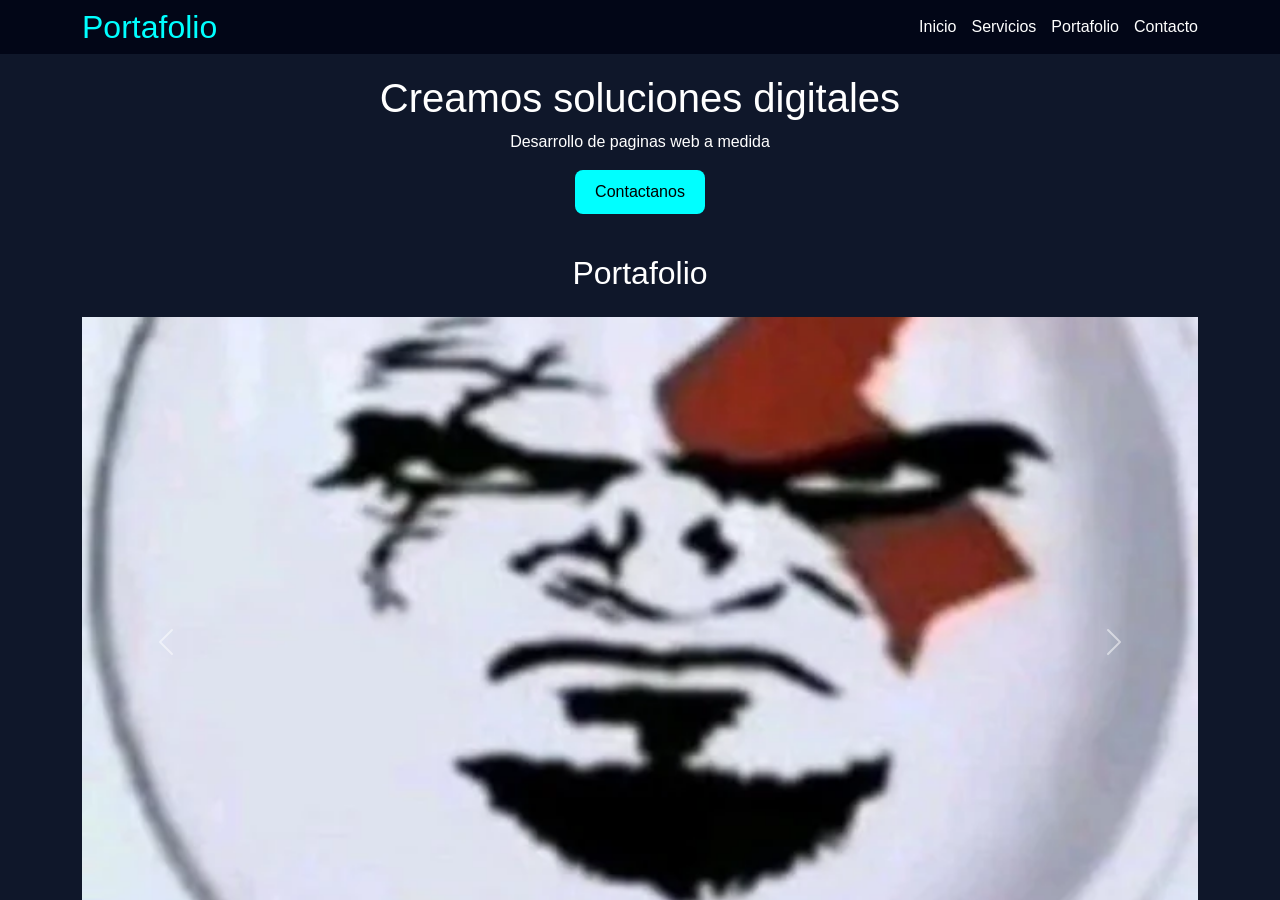
==== Pag_Portafolio/index.html @ 801dd70e "Add files via upload" ====
<!DOCTYPE html>
<html lang="es">
<head>
    <meta charset="UTF-8">
    <meta http-equiv="refresh" content="0; url=HTML\Pag_principal.html">
    <title>Redirigiendo...</title>
</head>
<body>
    <p>Redirigiendo...</p>
</body>
</html>
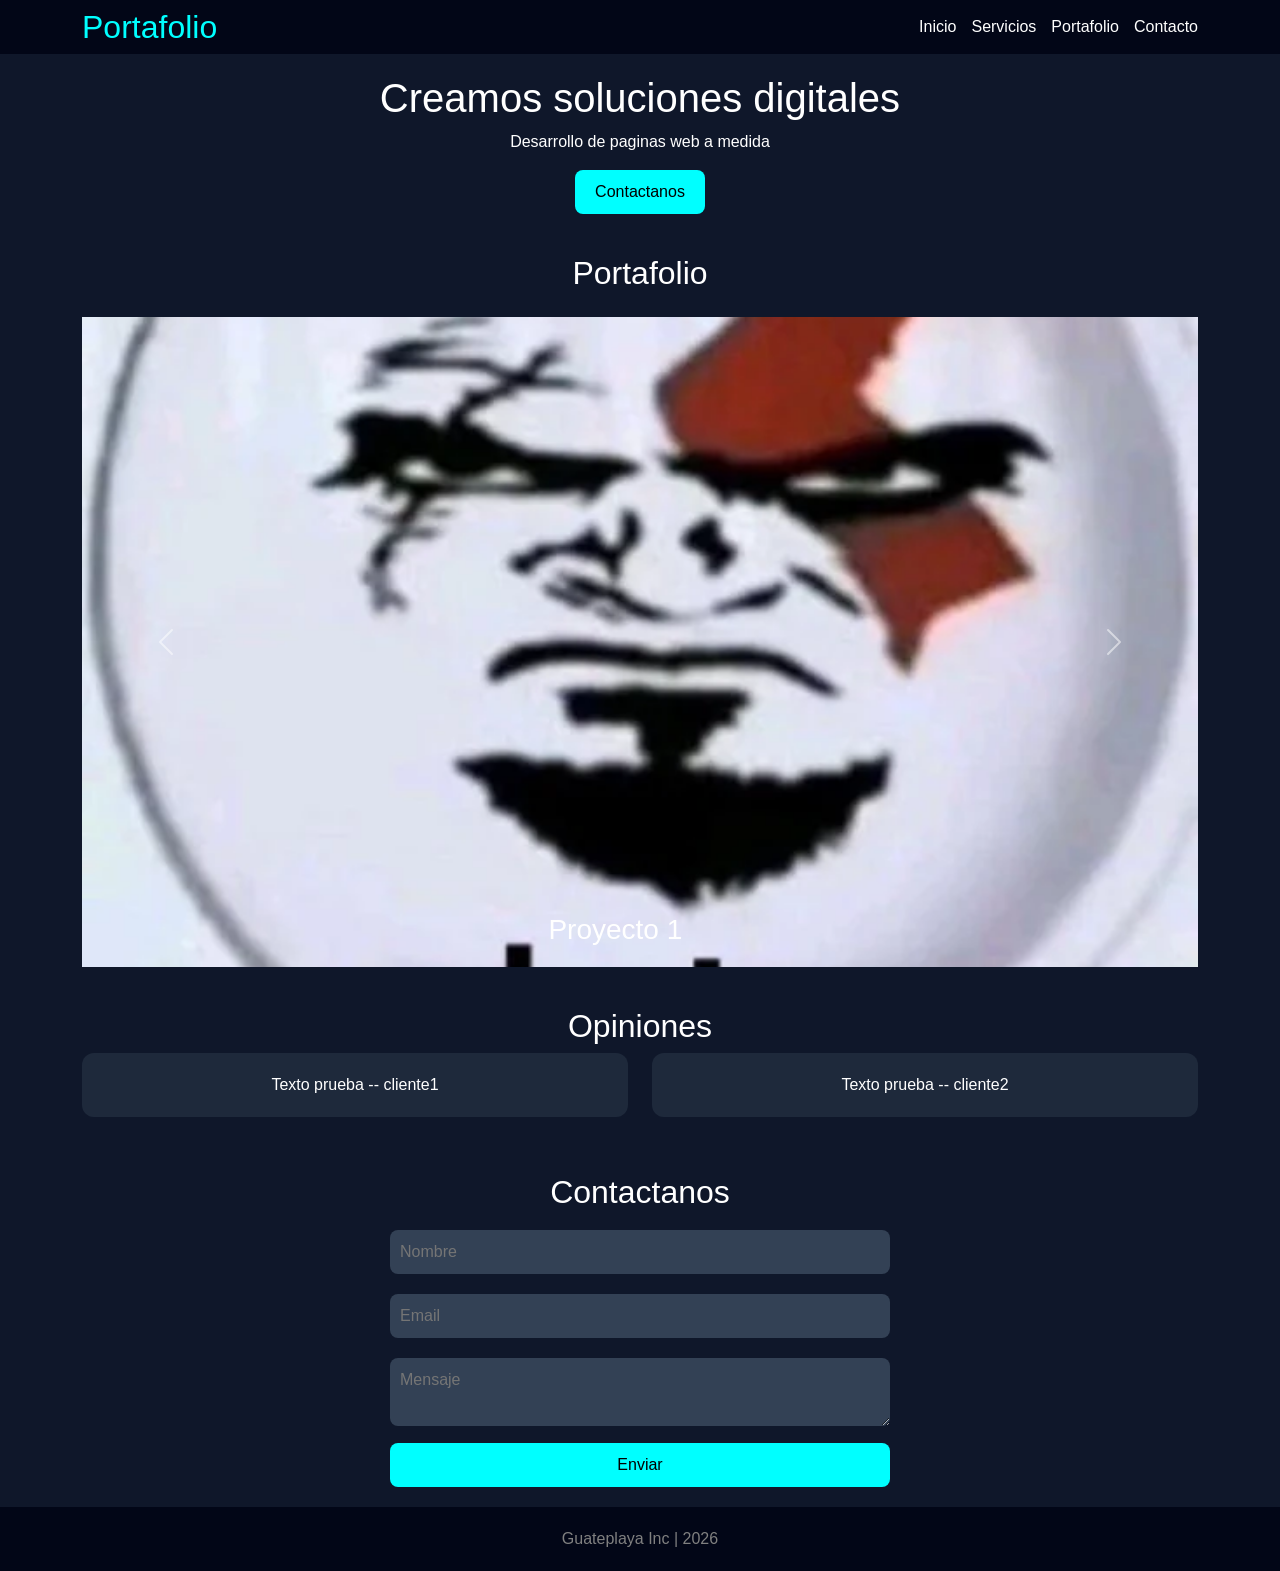
==== commit 90fcdda8: "Fix HTML file path in meta refresh tag" ====
--- a/Pag_Portafolio/index.html
+++ b/Pag_Portafolio/index.html
@@ -2,10 +2,10 @@
 <html lang="es">
 <head>
     <meta charset="UTF-8">
-    <meta http-equiv="refresh" content="0; url=HTML\Pag_principal.html">
+    <meta http-equiv="refresh" content="0; url=HTML/Pag_principal.html">
     <title>Redirigiendo...</title>
 </head>
 <body>
     <p>Redirigiendo...</p>
 </body>
-</html>+</html>
